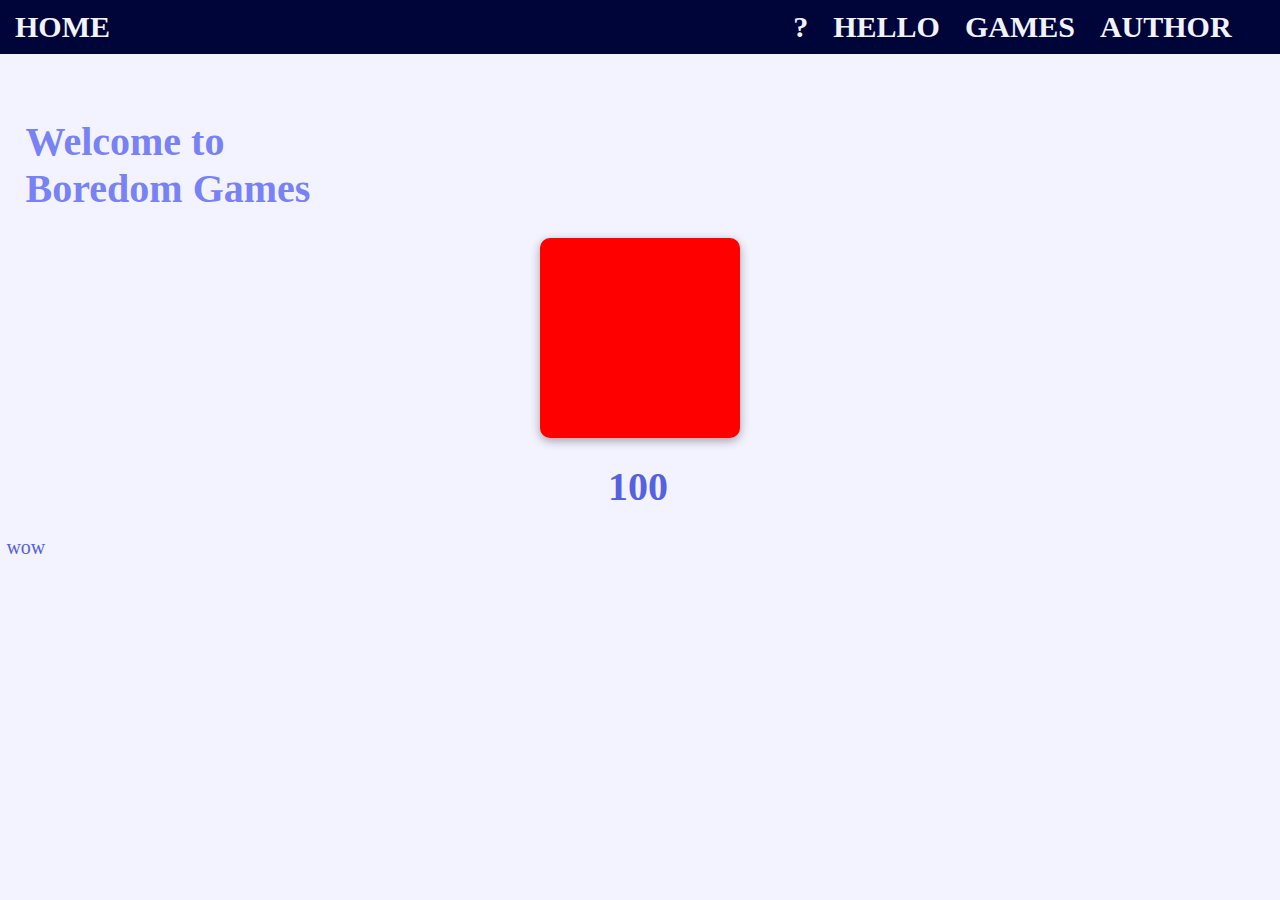
==== index.html @ 42758678 "Adding files" ====
<!DOCTYPE html>
<html lang="en">
<head>
    <meta charset="UTF-8">
    <meta name="viewport" content="width=device-width, initial-scale=1.0">
    <script src="https://ajax.googleapis.com/ajax/libs/jquery/3.5.1/jquery.min.js"></script>
    <link rel="stylesheet" type="text/css" href="style.css"/>
    <title>Boredom Games</title>
</head>
<body>
    <header id="header">
        
        <div class="navbar_items">
            <p class="ni outerNi"><a class="ni" href="index.html">HOME</a></p>
        </div>

        <div class="navbar_items">
            <p class="ni outerNi"><a class="ni question_mark_navbar">?</a></p>
            <p class="ni outerNi"><a class="ni">HELLO</a></p>
            <p class="ni outerNi"><a class="ni" href="games/games.html">GAMES</a></p>
            <p class="ni outerNi"><a class="ni" href="https://tucan444.itch.io/">AUTHOR</a></p>
        </div>
    </header>
    <section>
        <div>
            <p id="welcome">Welcome to Boredom Games</p>
        </div>
        <div>
            <p id="main_desc"></p>
        </div>
        <div class="mid">
            <div class="mid" id="rect"></div>
            <p class="score mid">100</p>
        </div>
    </section>

    <footer>
        <p class="footer">wow</p>
    </footer>
    <script src="backend.js"/>
</body>
</html>
---- style.css ----
@import url('https://fonts.googleapis.com/css2?family=Noto+Sans+JP&display=swap');
/*https://dafluffypotato.com/ */

*{
    box-sizing: border-box;
    margin: 0;
    padding: 0;
    background-color: #f2f3fe;
    user-select: none;
}

header{
    display: flex;
    justify-content: space-between;
    align-items: center;
    margin-bottom: 5%;
    background-color: #000539;
}

.navbar_items{
    padding-right: 3%;
    display: flex;
    flex-direction: row;
    justify-content: space-around;
    background-color: #000539;
}

.ni{
    text-decoration: none;
    cursor: pointer;
    position: relative;
    display: inline-block;
    font-weight: bold;
    font-size: 30px;
    color: #f2f3fe;
    background-color: #000539;
    transition: right 0.15s ease-in-out;
    right: 0px;
}

.outerNi{
    margin: 10px;
    margin-left: 15px;
}

.ni:hover{
    right: -2px;
    color: #7882f5;
}

/* navbar above */

#welcome{
    color: #7882f5;
    position: relative;
    font-weight: bold;
    font-size: 40px;
    padding-left: 2%;
    width: 30%;
    background-color: #f2f3fe;
    border-radius: 10px ;
    transition: all 0.15s ease-in-out;
    right: 0px;
}

#main_desc{
    color: #5661e0;
    position: relative;
    font-weight: bold;
    font-size: 30px;
    width: 90%;
    margin-top: 2%;
    margin-bottom: 2%;
    padding-left: 2%;
    background-color: #f2f3fe;
    border-radius: 10px ;
    transition: all 0.15s ease-in-out;
    right: 0px;
}

#main_desc:hover, #welcome:hover{
    right: -2%;
    box-shadow: 0px 3px 4px rgba(40, 39, 51, 0.4);
}

.mid{
    margin: auto;
}

.score{
    color: #5661e0;
    position: relative;
    font-weight: bold;
    font-size: 40px;
    width: 9%;
    margin-top: 2%;
    margin-bottom: 2%;
    padding-left: 2%;
    background-color: #f2f3fe;
    border-radius: 10px ;
    transition: all 0.15s ease-in-out;
    right: 0px;
}

.score:hover{
    right: -0.5%;
    box-shadow: 0px 3px 4px rgba(40, 39, 51, 0.4);
}

#rect{
    position: relative;
    border-radius: 10px;
    width: 200px;
    height: 200px;
    background-color: #ff0000;
    box-shadow: 0px 3px 10px rgba(40, 39, 51, 0.4);
    transition: all 0.2s ease-in-out;
    right: 0px;
}

#rect:hover{
    right: -0.1%;
    box-shadow: 1px 5px 12px rgba(40, 39, 51, 0.6);
}

.footer{
    color: #5661e0;
    margin: 0.5%;
    font-size: 20px;
    transition: all 5s ease 0s;
}

.footer:hover{
    color: #f2f3fe;
    font-size: 8px;
}
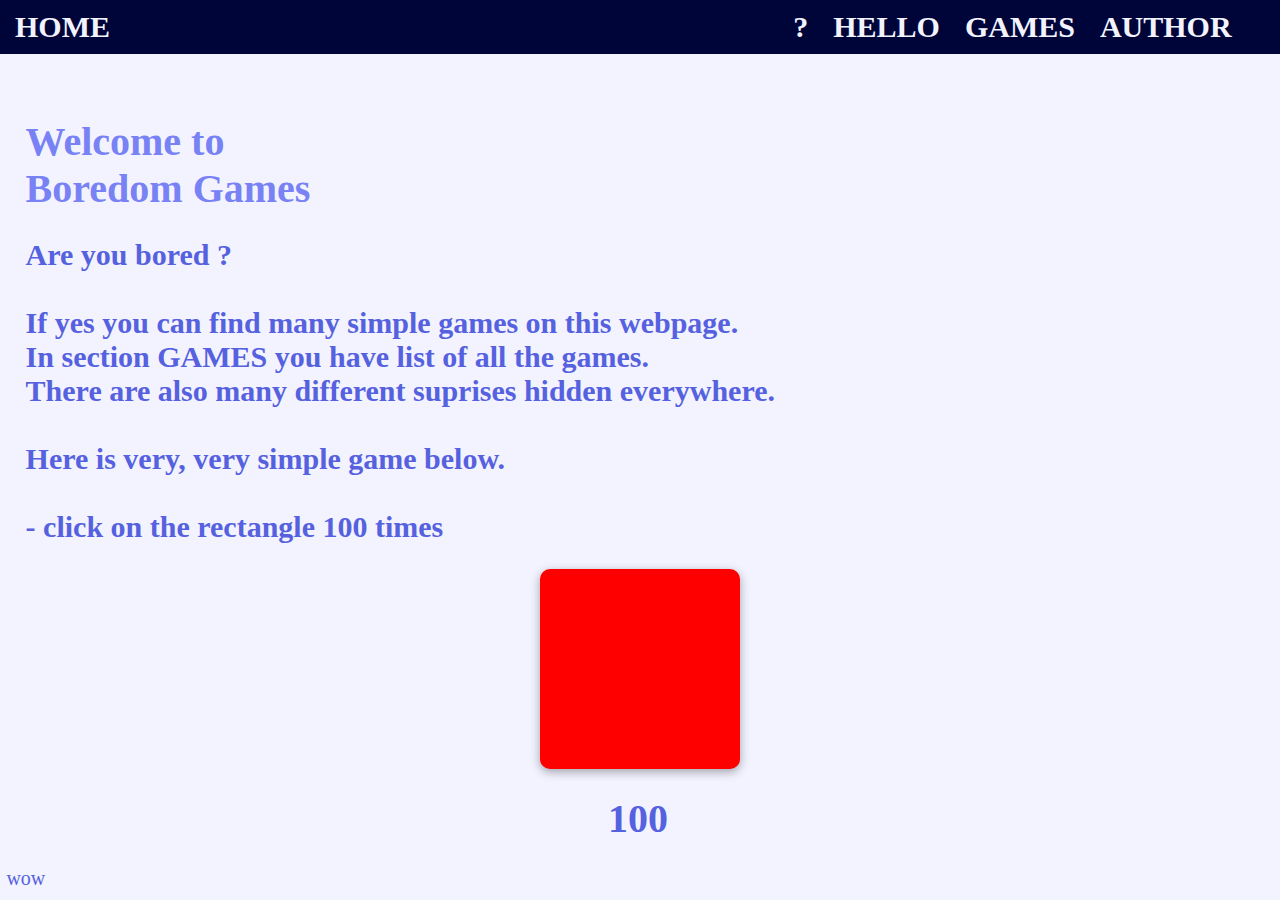
==== commit 58d0af9d: "fix i guess" ====
--- a/index.html
+++ b/index.html
@@ -37,6 +37,6 @@
     <footer>
         <p class="footer">wow</p>
     </footer>
-    <script src="backend.js"/>
+    <script src="backend.js"></script>
 </body>
 </html>